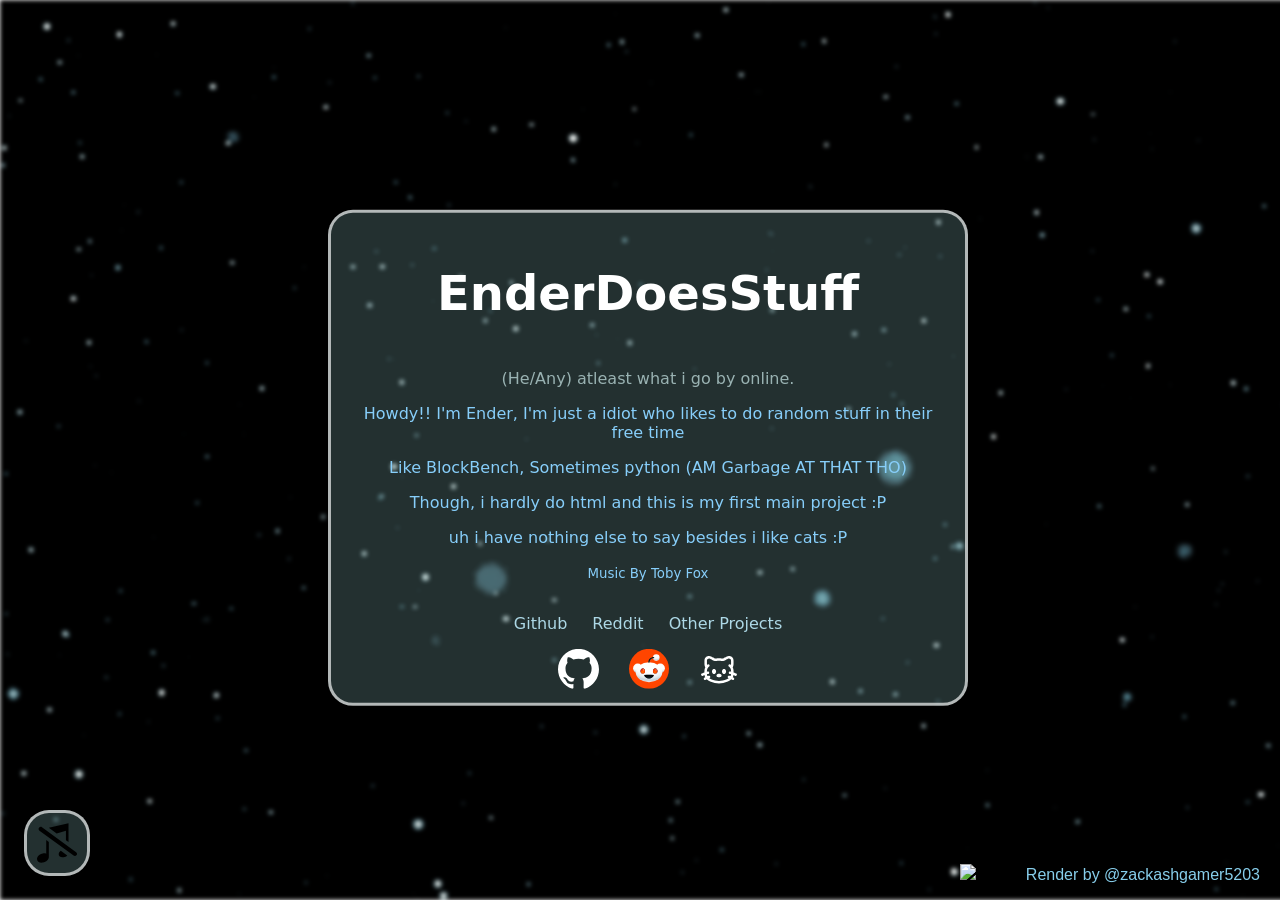
==== index.html @ 8750bd7c "Update index.html" ====
<!DOCTYPE html>
<html>

<head>
    <title>EnderDoesStuff - Main</title>
    <link rel="icon" type="image/x-icon" href="/images/favicon.ico">
    <meta property="og:title" content="EnderDoesStuff - Main" />
    <meta property="og:description"
        content="Howdy!! ^_^ and uh uh, the cat image is not my cat i just used it because i thought it was cute :P" />
    <meta property="og:url" content="https://enderdoesstuff.github.io" />
    <meta property="og:image" content="https://enderdoesstuff.github.io/images/cat.png" />
    <meta name="theme-color" content="#AEC6CF" />

    <style>
        .html,
        body {
            position: fixed;
            top: 0;
            left: 0;
            width: 100vw;
            height: 100vh;
            box-sizing: border-box;
            object-fit: fill;
            z-index: -1;
        }

        * {
            box-sizing: border-box;
        }

        .bg-image {
            background-image: url(images/background.jpg);
            filter: blur(2.8px);
            -webkit-filter: blur(2px);
            height: 100%;
            background-repeat: repeat;
            background-position: center;
            background-size: cover;
            position: fixed;
            animation: slide 10s linear infinite;
            top: 0;
            left: 0;
            width: 215vw;
            height: 100vh;
            box-sizing: border-box;
            object-fit: fill;
            z-index: -1;

        }

        @keyframes slide {
            0% {
                transform: translateX(0px);
            }

            100% {
                transform: translateX(-1000px);
            }
        }

        .text {
            background-color: rgb(175, 238, 238, 0.2);
            font-family: system-ui, -apple-system, BlinkMacSystemFont, 'Segoe UI', Roboto, Oxygen, Ubuntu, Cantarell, 'Open Sans', 'Helvetica Neue', sans-serif;
            text-shadow: 3px;
            border: 3px solid rgba(255, 255, 255, 0.653);
            border-radius: 25px;
            position: absolute;
            top: 50%;
            left: 50%;
            transform: translate(-50%, -50%);
            text-align: center;
            padding: 20px;
        }

        .corner-image-plz {
            position: fixed;
            right: 20px;
            bottom: 20px;
            width: 300px;
            height: auto;
            z-index: 1000;
            animation: 6s sway ease-in-out infinite;
        }

        @keyframes sway {
            0% {
                transform: translateY(0px) rotate(0deg);
            }

            50% {
                transform: translateY(-15px) rotate(5deg);
            }

            100% {
                transform: translateY(0px) rotate(0deg);
            }


        }

        .title-spin {
            display: inline-block;
            animation: spin-title 2s linear infinite;
            color: white;
            font-size: 3rem;
        }

        @keyframes spin-title {
            0% {
                transform: perspective(600px) rotateX(12deg) rotateY(0deg)
            }

            50% {
                transform: perspective(600px) rotateX(12deg) rotateY(180deg);
            }

            100% {
                transform: perspective(600px) rotateX(12deg) rotateY(360deg);
            }
        }

        .music-player {
            position: fixed;
            bottom: 24px;
            left: 24px;
            z-index: 9999;
            display: flex;
            padding: 8px;
            border-radius: 30;
            background-color: rgb(175, 238, 238, 0.2);
            font-family: system-ui, -apple-system, BlinkMacSystemFont, 'Segoe UI', Roboto, Oxygen, Ubuntu, Cantarell, 'Open Sans', 'Helvetica Neue', sans-serif;
            text-shadow: 3px;
            border: 3px solid rgba(255, 255, 255, 0.653);
            border-radius: 25px;
            text-align: center;
            padding: 10px;
        }

        .music-player-audio {
            height: 40px;
            width: 260px;
            gap: 20;
        }

        .Icons {
            display: flex;
            justify-content: center;
            align-items: center;
            gap: 30px;
            padding: 0px;
            margin: 0 0 -10px;
        }

        .Things {
            display: flex;
            justify-content: center;
            grid-template-columns: repeat(3, 120px);
            align-items: center;
            gap: 25px;
            padding: 0;
            margin: 0 0 0 0;
        }
        .corner-text-yes {
            right: 20px;
            bottom: 0.3px;
            color: skyblue;
            font-family: Arial, Helvetica, sans-serif;
            position: fixed;
        }
    </style>
</head>

<body>
    <img src="images/sit.gif" class="corner-image-plz">
    <div class="scan-lines-yes"></div>
    <div class="bg-image"></div>
    <div class="music-player">
        <p style="color: rgb(253, 255, 255);"></p>
        <audio id="music-audio" autoplay hidden loop onplay="this.currentTime = 0; this.onplay = null;">

            <source src="audios/Toby Fox - Undertale OST Home.wav" type="audio/mpeg" >
        </audio>
        <img id="musicButton" src="images/svg/mute.svg" style="cursor: pointer;" width="40" height="40">
    </div>
    <div class="text">
        <h1 class="title-spin">EnderDoesStuff</h1>
        <p style="color: rgba(224, 255, 255, 0.633);">(He/Any) atleast what i go by online.</p>
        <p style="color: lightskyblue;">Howdy!! I'm Ender, I'm just a idiot who likes to do random stuff in their free time</p>
        <p style="color: lightskyblue;">Like BlockBench, Sometimes python (AM Garbage AT THAT THO)</p>
        <p style="color: lightskyblue;">Though, i hardly do html and this is my first main project :P</p>
        <p style="color: lightskyblue;">uh i have nothing else to say besides i like cats :P</p>
        <p style="color: lightskyblue;"><small>Music By Toby Fox </small></p>
    <div class="Things">
        <p style="color: lightblue;">Github</p>
        <p style="color: lightblue;">Reddit</p>
        <p style="color: lightblue;">Other Projects</p>
    </div>
        <div class="Icons">
            <a href="https://github.com/EnderDoesStuff">
                <img src="images/svg/github.svg" style="width: 50; height: 40px" ;>
            </a>
            <a href="https://www.reddit.com/user/EnderPlaysMC/">
                <img src="images/svg/reddit.svg" style="width: 50; height: 40px" ;>
            </a>
            <a href="Projects/">
                <img src="images/svg/example.svg" style="width: 50; height: 40px" ;>
            </a>
        </div>
    </div>
        <div class="corner-text-yes"><p>Render by @zackashgamer5203</p></div>
    <script>
            window.addEventListener('DOMContentLoaded', () => {
                const audio = document.getElementById('music-audio');
                const musicButton = document.getElementById('musicButton')
                const muteIcon = 'images/svg/mute.svg'
                const unmuteIcon = 'images/svg/unmute.svg'

                if (!audio || !musicButton) {
                    console.log("bro really? ur audio is missing dummy")
                    return;
                }

                musicButton.addEventListener('click', () => {
                    audio.play().catch(error => console.log("idiot autoplay got blocked dummy"))


                    audio.currentTime = 0;

                    if (audio.muted) {
                        audio.muted = false;
                        musicButton.src = unmuteIcon;
                        musicButton.alt = 'unmuted';
                    } else {
                        audio.muted = true;
                        musicButton.src = muteIcon;
                        musicButton.alt = 'Muted';
                    }

                });
            });
    </script>
</body>

</html>
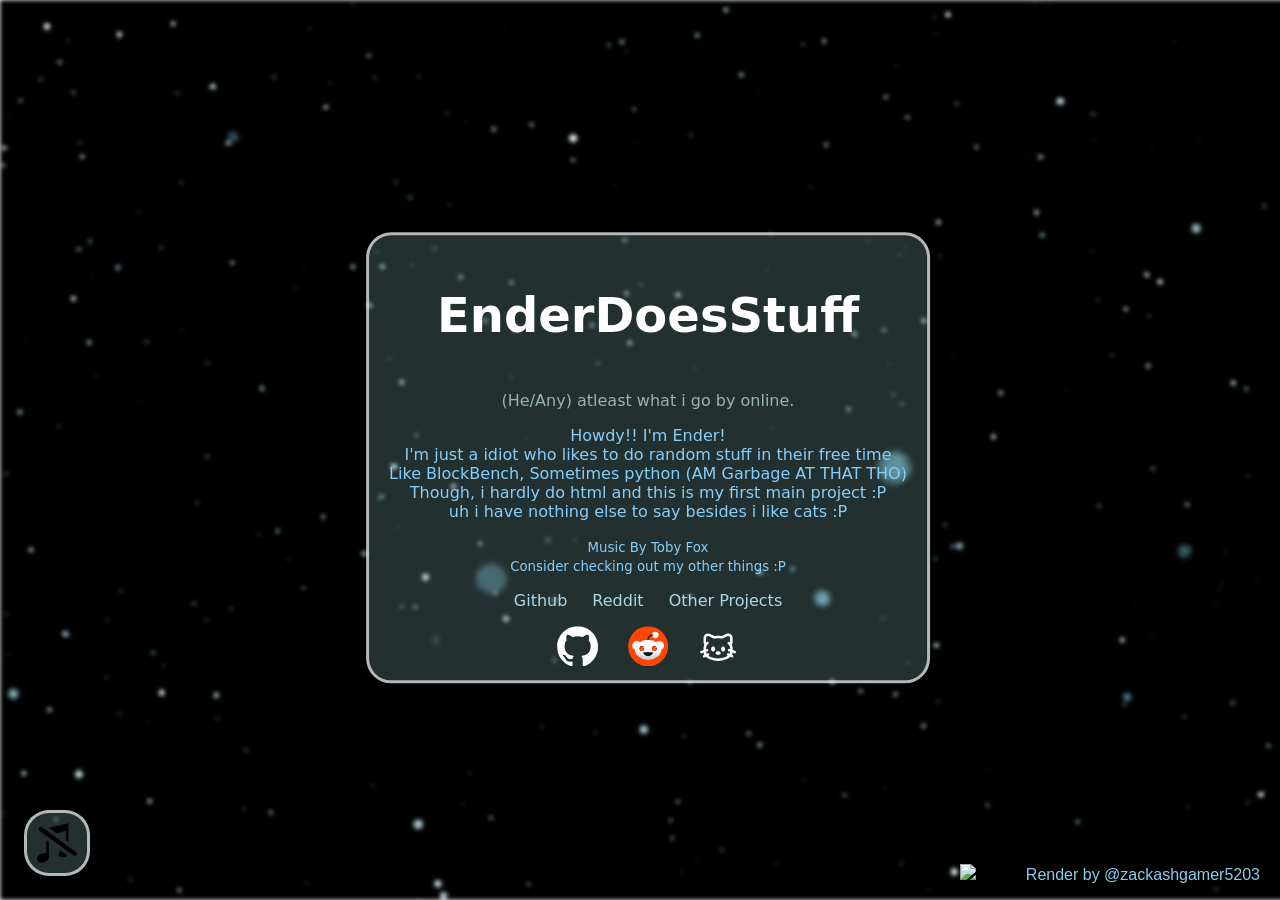
==== commit 3d4bd422: "Move inline CSS/JS to external files Extracted inline styles into css/style.css (also added Projects" ====
--- a/index.html
+++ b/index.html
@@ -1,6 +1,5 @@
 <!DOCTYPE html>
 <html>
-
 <head>
     <title>EnderDoesStuff - Main</title>
     <link rel="icon" type="image/x-icon" href="/images/favicon.ico">
@@ -10,164 +9,7 @@
     <meta property="og:url" content="https://enderdoesstuff.github.io" />
     <meta property="og:image" content="https://enderdoesstuff.github.io/images/cat.png" />
     <meta name="theme-color" content="#AEC6CF" />
-
-    <style>
-        .html,
-        body {
-            position: fixed;
-            top: 0;
-            left: 0;
-            width: 100vw;
-            height: 100vh;
-            box-sizing: border-box;
-            object-fit: fill;
-            z-index: -1;
-        }
-
-        * {
-            box-sizing: border-box;
-        }
-
-        .bg-image {
-            background-image: url(images/background.jpg);
-            filter: blur(2.8px);
-            -webkit-filter: blur(2px);
-            height: 100%;
-            background-repeat: repeat;
-            background-position: center;
-            background-size: cover;
-            position: fixed;
-            animation: slide 10s linear infinite;
-            top: 0;
-            left: 0;
-            width: 215vw;
-            height: 100vh;
-            box-sizing: border-box;
-            object-fit: fill;
-            z-index: -1;
-
-        }
-
-        @keyframes slide {
-            0% {
-                transform: translateX(0px);
-            }
-
-            100% {
-                transform: translateX(-1000px);
-            }
-        }
-
-        .text {
-            background-color: rgb(175, 238, 238, 0.2);
-            font-family: system-ui, -apple-system, BlinkMacSystemFont, 'Segoe UI', Roboto, Oxygen, Ubuntu, Cantarell, 'Open Sans', 'Helvetica Neue', sans-serif;
-            text-shadow: 3px;
-            border: 3px solid rgba(255, 255, 255, 0.653);
-            border-radius: 25px;
-            position: absolute;
-            top: 50%;
-            left: 50%;
-            transform: translate(-50%, -50%);
-            text-align: center;
-            padding: 20px;
-        }
-
-        .corner-image-plz {
-            position: fixed;
-            right: 20px;
-            bottom: 20px;
-            width: 300px;
-            height: auto;
-            z-index: 1000;
-            animation: 6s sway ease-in-out infinite;
-        }
-
-        @keyframes sway {
-            0% {
-                transform: translateY(0px) rotate(0deg);
-            }
-
-            50% {
-                transform: translateY(-15px) rotate(5deg);
-            }
-
-            100% {
-                transform: translateY(0px) rotate(0deg);
-            }
-
-
-        }
-
-        .title-spin {
-            display: inline-block;
-            animation: spin-title 2s linear infinite;
-            color: white;
-            font-size: 3rem;
-        }
-
-        @keyframes spin-title {
-            0% {
-                transform: perspective(600px) rotateX(12deg) rotateY(0deg)
-            }
-
-            50% {
-                transform: perspective(600px) rotateX(12deg) rotateY(180deg);
-            }
-
-            100% {
-                transform: perspective(600px) rotateX(12deg) rotateY(360deg);
-            }
-        }
-
-        .music-player {
-            position: fixed;
-            bottom: 24px;
-            left: 24px;
-            z-index: 9999;
-            display: flex;
-            padding: 8px;
-            border-radius: 30;
-            background-color: rgb(175, 238, 238, 0.2);
-            font-family: system-ui, -apple-system, BlinkMacSystemFont, 'Segoe UI', Roboto, Oxygen, Ubuntu, Cantarell, 'Open Sans', 'Helvetica Neue', sans-serif;
-            text-shadow: 3px;
-            border: 3px solid rgba(255, 255, 255, 0.653);
-            border-radius: 25px;
-            text-align: center;
-            padding: 10px;
-        }
-
-        .music-player-audio {
-            height: 40px;
-            width: 260px;
-            gap: 20;
-        }
-
-        .Icons {
-            display: flex;
-            justify-content: center;
-            align-items: center;
-            gap: 30px;
-            padding: 0px;
-            margin: 0 0 -10px;
-        }
-
-        .Things {
-            display: flex;
-            justify-content: center;
-            grid-template-columns: repeat(3, 120px);
-            align-items: center;
-            gap: 25px;
-            padding: 0;
-            margin: 0 0 0 0;
-        }
-        .corner-text-yes {
-            right: 20px;
-            bottom: 0.3px;
-            color: skyblue;
-            font-family: Arial, Helvetica, sans-serif;
-            position: fixed;
-        }
-    </style>
+    <link rel="stylesheet" href="/css/style.css">
 </head>
 
 <body>
@@ -185,11 +27,22 @@
     <div class="text">
         <h1 class="title-spin">EnderDoesStuff</h1>
         <p style="color: rgba(224, 255, 255, 0.633);">(He/Any) atleast what i go by online.</p>
-        <p style="color: lightskyblue;">Howdy!! I'm Ender, I'm just a idiot who likes to do random stuff in their free time</p>
-        <p style="color: lightskyblue;">Like BlockBench, Sometimes python (AM Garbage AT THAT THO)</p>
-        <p style="color: lightskyblue;">Though, i hardly do html and this is my first main project :P</p>
-        <p style="color: lightskyblue;">uh i have nothing else to say besides i like cats :P</p>
-        <p style="color: lightskyblue;"><small>Music By Toby Fox </small></p>
+        <p style="color: lightskyblue;">
+            Howdy!! I'm Ender!
+            <br>
+            I'm just a idiot who likes to do random stuff in their free time
+            <br>
+            Like BlockBench, Sometimes python (AM Garbage AT THAT THO)
+            <br>
+            Though, i hardly do html and this is my first main project :P
+            <br>
+            uh i have nothing else to say besides i like cats :P
+        </p>
+        <p style="color: lightskyblue; margin: 0;"><small>
+            Music By Toby Fox 
+            <br>            
+            <bold>Consider checking out my other things :P</bold>
+        </small></p>
     <div class="Things">
         <p style="color: lightblue;">Github</p>
         <p style="color: lightblue;">Reddit</p>
@@ -208,37 +61,6 @@
         </div>
     </div>
         <div class="corner-text-yes"><p>Render by @zackashgamer5203</p></div>
-    <script>
-            window.addEventListener('DOMContentLoaded', () => {
-                const audio = document.getElementById('music-audio');
-                const musicButton = document.getElementById('musicButton')
-                const muteIcon = 'images/svg/mute.svg'
-                const unmuteIcon = 'images/svg/unmute.svg'
-
-                if (!audio || !musicButton) {
-                    console.log("bro really? ur audio is missing dummy")
-                    return;
-                }
-
-                musicButton.addEventListener('click', () => {
-                    audio.play().catch(error => console.log("idiot autoplay got blocked dummy"))
-
-
-                    audio.currentTime = 0;
-
-                    if (audio.muted) {
-                        audio.muted = false;
-                        musicButton.src = unmuteIcon;
-                        musicButton.alt = 'unmuted';
-                    } else {
-                        audio.muted = true;
-                        musicButton.src = muteIcon;
-                        musicButton.alt = 'Muted';
-                    }
-
-                });
-            });
-    </script>
 </body>
-
+    <script src="js/audio-player.js" defer></script>
 </html>
--- a/css/style.css
+++ b/css/style.css
@@ -0,0 +1,152 @@
+        html,
+        body {
+            position: fixed;
+            top: 0;
+            left: 0;
+            width: 100vw;
+            height: 100vh;
+            box-sizing: border-box;
+            object-fit: fill;
+            z-index: -1;
+        }
+
+
+        .bg-image {
+            background-image: url(/images/background.jpg);
+            filter: blur(2.8px);
+            -webkit-filter: blur(2px);
+            height: 100%;
+            background-repeat: repeat;
+            background-position: center;
+            background-size: cover;
+            position: fixed;
+            animation: slide 10s linear infinite;
+            top: 0;
+            left: 0;
+            width: 215vw;
+            height: 100vh;
+            box-sizing: border-box;
+            object-fit: fill;
+            z-index: -1;
+
+        }
+
+        @keyframes slide {
+            0% {
+                transform: translateX(0px);
+            }
+
+            100% {
+                transform: translateX(-1000px);
+            }
+        }
+
+        .text {
+            background-color: rgb(175, 238, 238, 0.2);
+            font-family: system-ui, -apple-system, BlinkMacSystemFont, 'Segoe UI', Roboto, Oxygen, Ubuntu, Cantarell, 'Open Sans', 'Helvetica Neue', sans-serif;
+            text-shadow: 3px;
+            border: 3px solid rgba(255, 255, 255, 0.653);
+            border-radius: 25px;
+            position: absolute;
+            top: 50%;
+            left: 50%;
+            transform: translate(-50%, -50%);
+            text-align: center;
+            padding: 20px;
+        }
+
+        .corner-image-plz {
+            position: fixed;
+            right: 20px;
+            bottom: 20px;
+            width: 300px;
+            height: auto;
+            z-index: 1000;
+            animation: 6s sway ease-in-out infinite;
+        }
+
+        @keyframes sway {
+            0% {
+                transform: translateY(0px) rotate(0deg);
+            }
+
+            50% {
+                transform: translateY(-15px) rotate(5deg);
+            }
+
+            100% {
+                transform: translateY(0px) rotate(0deg);
+            }
+
+
+        }
+
+        .title-spin {
+            display: inline-block;
+            animation: spin-title 2s linear infinite;
+            color: white;
+            font-size: 3rem;
+        }
+
+        @keyframes spin-title {
+            0% {
+                transform: perspective(600px) rotateX(12deg) rotateY(0deg)
+            }
+
+            50% {
+                transform: perspective(600px) rotateX(12deg) rotateY(180deg);
+            }
+
+            100% {
+                transform: perspective(600px) rotateX(12deg) rotateY(360deg);
+            }
+        }
+
+        .music-player {
+            position: fixed;
+            bottom: 24px;
+            left: 24px;
+            z-index: 9999;
+            display: flex;
+            padding: 8px;
+            border-radius: 30;
+            background-color: rgb(175, 238, 238, 0.2);
+            font-family: system-ui, -apple-system, BlinkMacSystemFont, 'Segoe UI', Roboto, Oxygen, Ubuntu, Cantarell, 'Open Sans', 'Helvetica Neue', sans-serif;
+            text-shadow: 3px;
+            border: 3px solid rgba(255, 255, 255, 0.653);
+            border-radius: 25px;
+            text-align: center;
+            padding: 10px;
+        }
+
+        .music-player-audio {
+            height: 40px;
+            width: 260px;
+            gap: 20;
+        }
+
+        .Icons {
+            display: flex;
+            justify-content: center;
+            align-items: center;
+            gap: 30px;
+            padding: 0px;
+            margin: 0 0 -10px;
+        }
+
+        .Things {
+            display: flex;
+            justify-content: center;
+            grid-template-columns: repeat(3, 120px);
+            align-items: center;
+            gap: 25px;
+            padding: 0;
+            margin: 0 0 0 0;
+        }
+        .corner-text-yes {
+            right: 20px;
+            bottom: 0.3px;
+            color: skyblue;
+            font-family: Arial, Helvetica, sans-serif;
+            position: fixed;
+        }
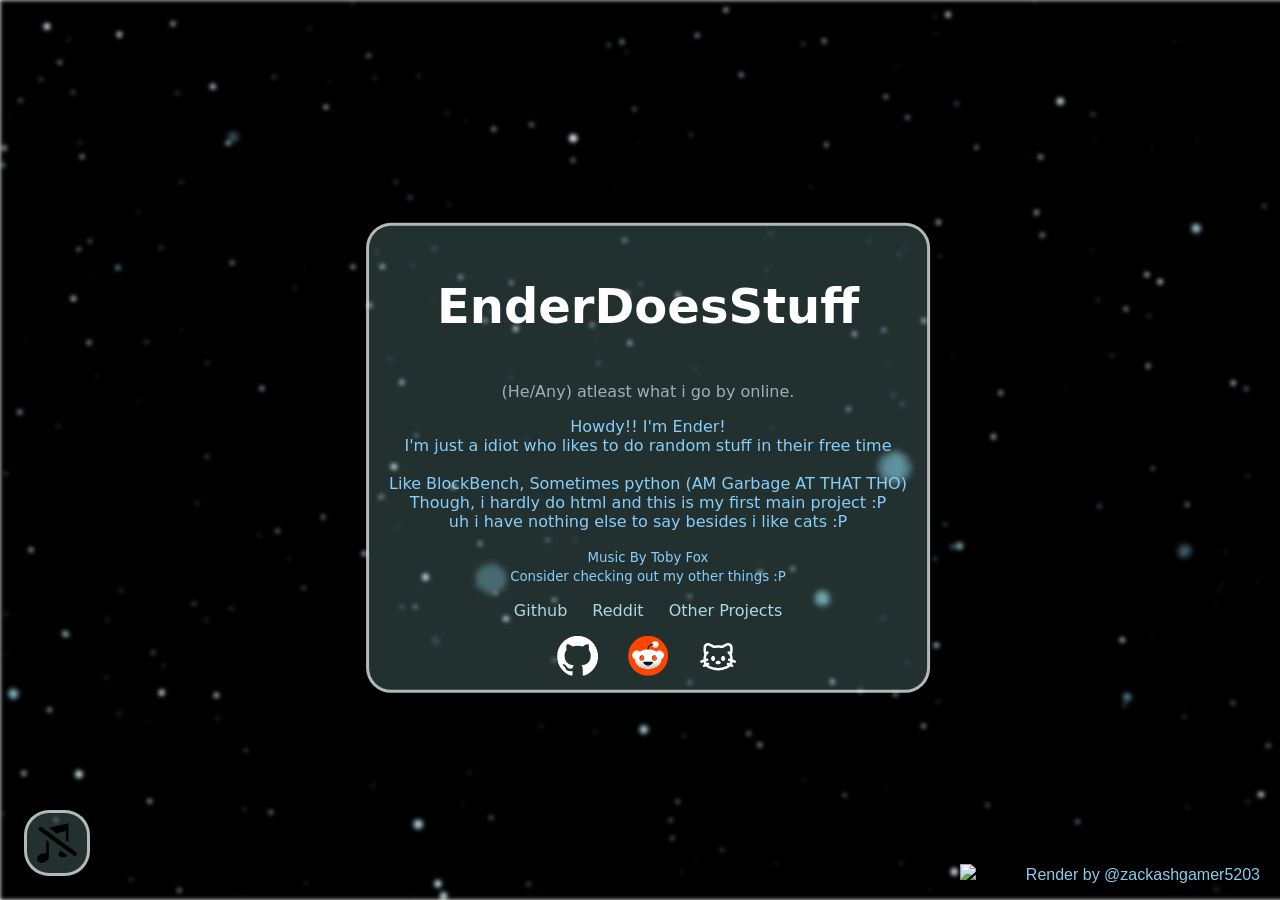
==== commit 2bd6634e: "Update index.html" ====
--- a/index.html
+++ b/index.html
@@ -4,8 +4,9 @@
     <title>EnderDoesStuff - Main</title>
     <link rel="icon" type="image/x-icon" href="/images/favicon.ico">
     <meta property="og:title" content="EnderDoesStuff - Main" />
-    <meta property="og:description"
-        content="Howdy!! ^_^ and uh uh, the cat image is not my cat i just used it because i thought it was cute :P" />
+    <meta property="og:description" content="
+    Howdy!! ^_^ and uh uh, the cat image is not my cat i just used it because i thought it was cute :P
+    " />
     <meta property="og:url" content="https://enderdoesstuff.github.io" />
     <meta property="og:image" content="https://enderdoesstuff.github.io/images/cat.png" />
     <meta name="theme-color" content="#AEC6CF" />
@@ -20,7 +21,7 @@
         <p style="color: rgb(253, 255, 255);"></p>
         <audio id="music-audio" autoplay hidden loop onplay="this.currentTime = 0; this.onplay = null;">
 
-            <source src="audios/Toby Fox - Undertale OST Home.wav" type="audio/mpeg" >
+            <source src="audios/Toby Fox - Undertale OST Home.wav" type="audio/mpeg">
         </audio>
         <img id="musicButton" src="images/svg/mute.svg" style="cursor: pointer;" width="40" height="40">
     </div>
@@ -32,6 +33,8 @@
             <br>
             I'm just a idiot who likes to do random stuff in their free time
             <br>
+            
+            <br>
             Like BlockBench, Sometimes python (AM Garbage AT THAT THO)
             <br>
             Though, i hardly do html and this is my first main project :P
@@ -39,15 +42,15 @@
             uh i have nothing else to say besides i like cats :P
         </p>
         <p style="color: lightskyblue; margin: 0;"><small>
-            Music By Toby Fox 
-            <br>            
-            <bold>Consider checking out my other things :P</bold>
-        </small></p>
-    <div class="Things">
-        <p style="color: lightblue;">Github</p>
-        <p style="color: lightblue;">Reddit</p>
-        <p style="color: lightblue;">Other Projects</p>
-    </div>
+                Music By Toby Fox
+                <br>
+                <bold>Consider checking out my other things :P</bold>
+            </small></p>
+        <div class="Things">
+            <p style="color: lightblue;">Github</p>
+            <p style="color: lightblue;">Reddit</p>
+            <p style="color: lightblue;">Other Projects</p>
+        </div>
         <div class="Icons">
             <a href="https://github.com/EnderDoesStuff">
                 <img src="images/svg/github.svg" style="width: 50; height: 40px" ;>
@@ -60,7 +63,10 @@
             </a>
         </div>
     </div>
-        <div class="corner-text-yes"><p>Render by @zackashgamer5203</p></div>
+    <div class="corner-text-yes">
+        <p>Render by @zackashgamer5203</p>
+    </div>
 </body>
-    <script src="js/audio-player.js" defer></script>
+<script src="js/audio-player.js" defer></script>
+
 </html>
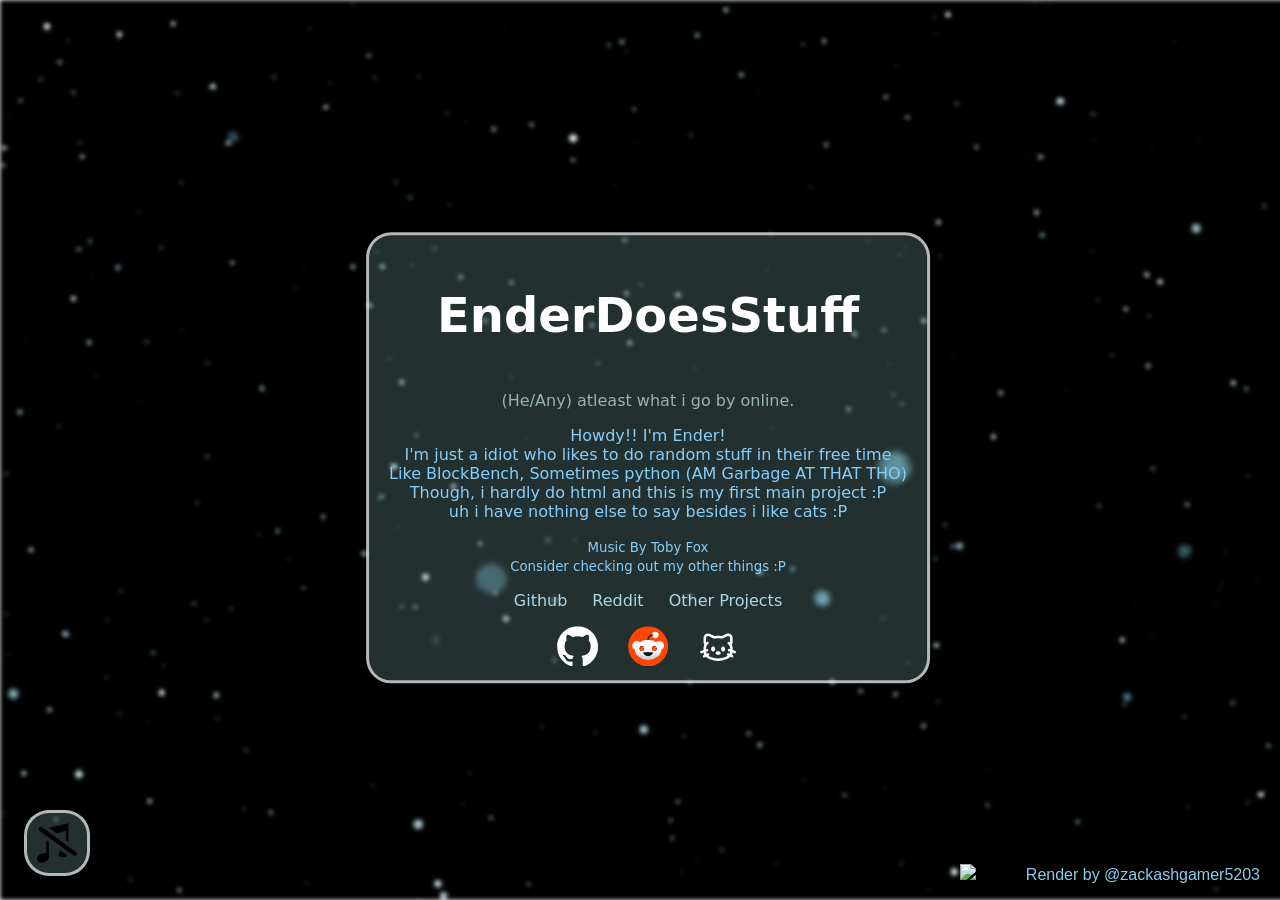
==== commit 4de43d6e: "Update index.html" ====
--- a/index.html
+++ b/index.html
@@ -1,5 +1,12 @@
 <!DOCTYPE html>
+<!-- Howdy it seems you are looking at the source code for the website -->
+<!-- Go ahead and look, im not stopping you anyway id like to say if you decide -->
+<!-- to use this code, please don't steal and copy the whole thing and claim its ur own -->
+<!-- this website was made by @enderdoesstuff on discord (Friend Requests are off do don't you even think about it) -->
+<!-- Anyway, have fun :DDD -->
+
 <html>
+
 <head>
     <title>EnderDoesStuff - Main</title>
     <link rel="icon" type="image/x-icon" href="/images/favicon.ico">
@@ -32,8 +39,6 @@
             Howdy!! I'm Ender!
             <br>
             I'm just a idiot who likes to do random stuff in their free time
-            <br>
-            
             <br>
             Like BlockBench, Sometimes python (AM Garbage AT THAT THO)
             <br>
@@ -69,4 +74,4 @@
 </body>
 <script src="js/audio-player.js" defer></script>
 
-</html>+</html>
--- a/css/style.css
+++ b/css/style.css
@@ -143,10 +143,11 @@
             padding: 0;
             margin: 0 0 0 0;
         }
+
         .corner-text-yes {
             right: 20px;
             bottom: 0.3px;
             color: skyblue;
             font-family: Arial, Helvetica, sans-serif;
             position: fixed;
-        }+        }
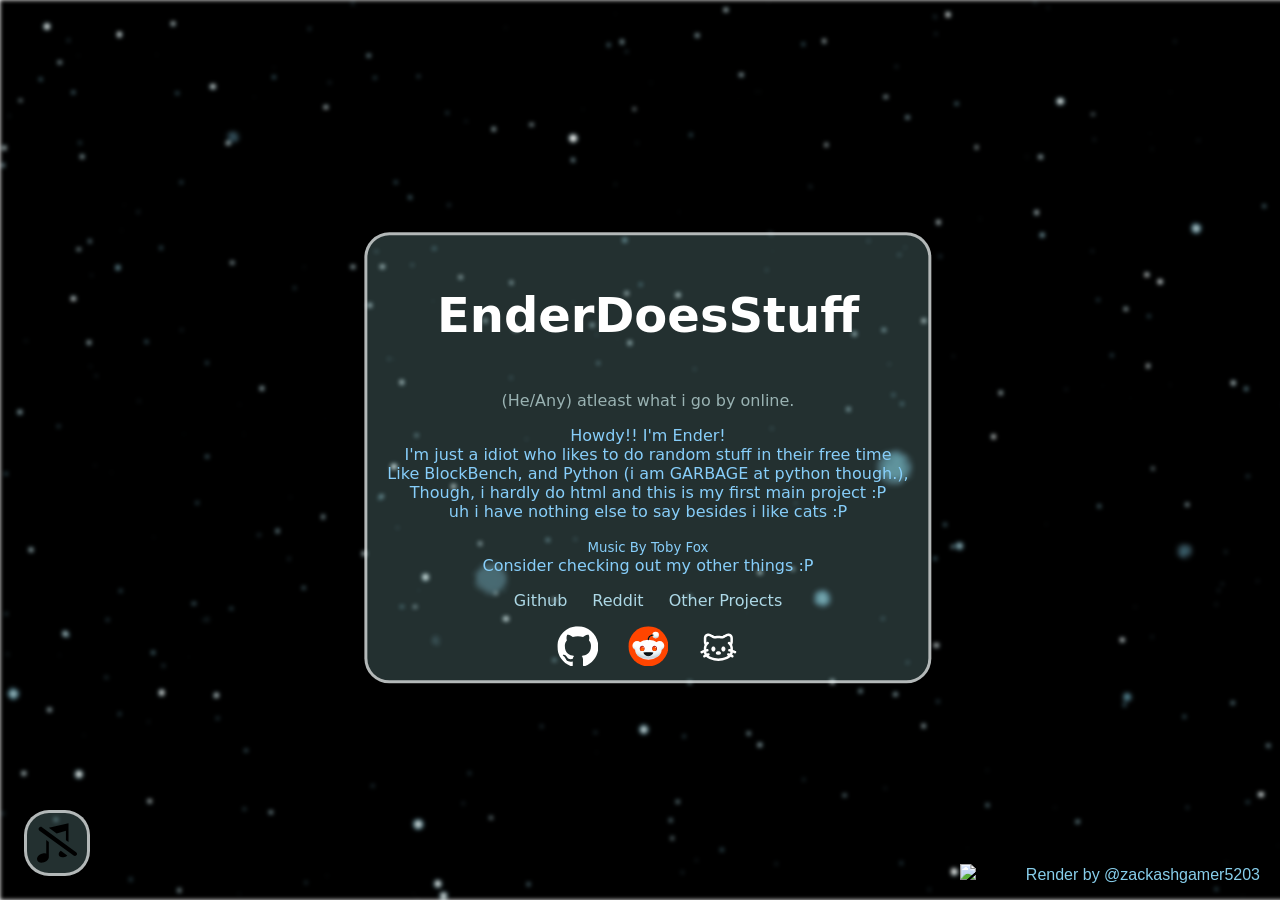
==== commit b6480bcb: "fdasdfasasff" ====
--- a/index.html
+++ b/index.html
@@ -40,17 +40,21 @@
             <br>
             I'm just a idiot who likes to do random stuff in their free time
             <br>
-            Like BlockBench, Sometimes python (AM Garbage AT THAT THO)
+            Like BlockBench, and Python (i am GARBAGE at python though.),
             <br>
             Though, i hardly do html and this is my first main project :P
             <br>
             uh i have nothing else to say besides i like cats :P
         </p>
-        <p style="color: lightskyblue; margin: 0;"><small>
+        <p style="color: lightskyblue; margin: 0;">
+            <small>
                 Music By Toby Fox
+            </small>
                 <br>
-                <bold>Consider checking out my other things :P</bold>
-            </small></p>
+                <bold>
+                    Consider checking out my other things :P
+                </bold>
+                </p>
         <div class="Things">
             <p style="color: lightblue;">Github</p>
             <p style="color: lightblue;">Reddit</p>
